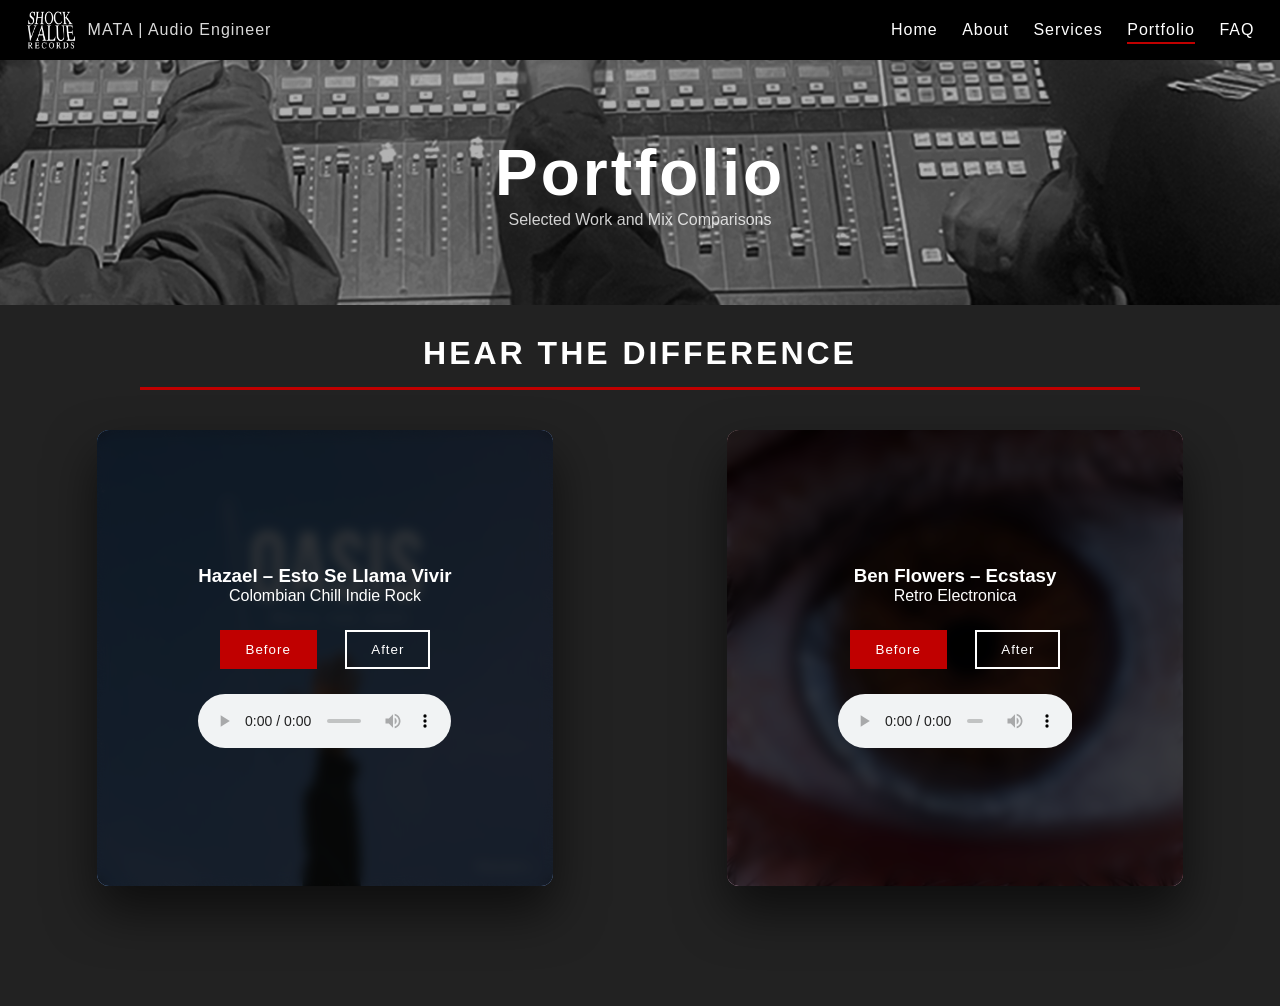
==== portfolio.html @ 314440b4 "Add files via upload" ====
<!DOCTYPE html>
<html lang="en">
<head>
  <meta charset="UTF-8">
  <meta name="viewport" content="width=device-width, initial-scale=1.0">
  <title>Portfolio | Shock Value Records</title>

  <link rel="stylesheet" href="assets/style.css">
</head>

<body>

<header class="navbar">
  <div class="nav-container">

    <div class="logo">
      <a href="index.html" class="logo-wrap">
        <img src="assets/images/svrecslogo.png" alt="Shock Value Logo">
        <span class="logo-text">MATA | Audio Engineer</span>
      </a>
    </div>

    <div class="nav-right">

      <div class="hamburger" id="hamburger">
        <span></span>
        <span></span>
        <span></span>
      </div>

      <nav class="nav-links" id="navLinks">
        <a href="index.html">Home</a>
        <a href="about.html">About</a>
        <a href="services.html">Services</a>
        <a href="portfolio.html" class="active">Portfolio</a>
        <a href="faq.html">FAQ</a>
      </nav>

    </div>

  </div>
</header>

<!-- PORTFOLIO HERO -->
<section class="portfolio-hero">

  <div class="portfolio-hero-overlay"></div>

  <div class="portfolio-hero-content">
    <h1>Portfolio</h1>
    <p>Selected Work and Mix Comparisons</p>
  </div>

</section>

<!-- HEAR THE DIFFERENCE -->
<section class="comparison-section">

  <h2 class="section-title">HEAR THE DIFFERENCE</h2>

  <div class="comparison-grid">

    <!-- LEFT COLUMN -->
    <div class="comparison-card"
         data-before="https://github.com/MataMusicEngineer/audio-b4-a4tr/raw/refs/heads/main/Hazael%20-%20Esto%20se%20llama%20vivir%20(Compilacio%CC%81n)%200_02.mp3"
         data-after="https://github.com/MataMusicEngineer/audio-b4-a4tr/raw/refs/heads/main/EstoSeLlamaVivir_Full_Master5.01_02.mp3"
         style="background-image: url('assets/images/hazaelart.jpeg');">

      <div class="comparison-overlay"></div>

      <div class="comparison-content">
        <h3>Hazael – Esto Se Llama Vivir</h3>
        <p class="genre">Colombian Chill Indie Rock</p>

        <div class="toggle-buttons">
          <button class="active-toggle" onclick="switchAudio(this, 'before')">Before</button>
          <button onclick="switchAudio(this, 'after')">After</button>
        </div>

        <audio controls class="comparison-audio">
          <source src="https://github.com/MataMusicEngineer/audio-b4-a4tr/raw/refs/heads/main/Hazael%20-%20Esto%20se%20llama%20vivir%20(Compilacio%CC%81n)%200_02.mp3" type="audio/mpeg">
        </audio>
      </div>

    </div>

    <!-- RIGHT COLUMN - BEN FLOWERS -->
<div class="comparison-card"
     data-before="https://github.com/MataMusicEngineer/audio-b4-a4tr/raw/refs/heads/main/Ecstasy_UnmasteredWAV-02.mp3"
     data-after="https://github.com/MataMusicEngineer/audio-b4-a4tr/raw/refs/heads/main/BenFlowers_FinalMix5_MixMastered-02.mp3"
     style="background-image: url('assets/images/benart.jpg');">

  <div class="comparison-overlay"></div>

  <div class="comparison-content">

    <h3>Ben Flowers – Ecstasy</h3>
    <p class="genre">Retro Electronica</p>

    <div class="toggle-buttons">
      <button class="active-toggle" onclick="switchAudio(this, 'before')">Before</button>
      <button onclick="switchAudio(this, 'after')">After</button>
    </div>

    <audio controls class="comparison-audio">
      <source src="https://github.com/MataMusicEngineer/audio-b4-a4tr/raw/refs/heads/main/Ecstasy_UnmasteredWAV-02.mp3" type="audio/mpeg">
    </audio>

  </div>
</div>

  </div>

</section>

<script src="assets/script.js"></script>
</body>
</html>
---- assets/style.css ----
.nav-links a {
  color: white;
  text-decoration: none;
  font-size: 1rem;
  letter-spacing: 1px;
  position: relative;
}

/* Underline animation base */
.nav-links a::after {
  content: "";
  position: absolute;
  left: 0;
  bottom: -6px;
  width: 0%;
  height: 2px;
  background: #c00000;
  transition: width 0.3s ease;
}

/* Hover effect */
.nav-links a:hover::after {
  width: 100%;
}

/* Active page indicator */
.nav-links a.active::after {
  width: 100%;
}
* {
  margin: 0;
  padding: 0;
  box-sizing: border-box;
}

body {
  font-family: Arial, sans-serif;
  background-color: #222222;
  color: white;
}

.navbar {
  background-color: black;
  height: 60px;
  display: flex;
  align-items: center;
  width: 100%;

  position: fixed;
  top: 0;
  left: 0;
  z-index: 1000;
}

.nav-container {
  width: 96%;
  max-width: 1600px;
  margin: 0 auto;
  display: flex;
  justify-content: space-between;
  align-items: center;
}

nav a {
  color: white;
  text-decoration: none;
  margin-left: 20px;
}
.logo-wrap {
  display: flex;
  align-items: center;
  text-decoration: none;
}

.logo img {
  height: 50px;
  width: auto;
  margin-right: 12px;
}

.logo-text {
  font-size: 1.0rem;
  font-weight: 400;
  letter-spacing: 1px;
  color: white;
  opacity: 0.85;
  transition: opacity 0.3s ease;
}

.logo-wrap:hover .logo-text {
  opacity: 1;
}

/* HERO SECTION */
.hero {
  position: relative;
  height: 100vh;

  background-image: url("../assets/images/Web banner.png");
  background-size: cover;
  background-position: center;
  background-repeat: no-repeat;

  display: flex;
  justify-content: center;
  align-items: center;
  text-align: center;
  padding: 0 20px;
}

.hero-overlay {
  position: absolute;
  inset: 0;
  background: rgba(0, 0, 0, 0.4);
}

.hero-content {
  position: relative;
  z-index: 2;
  max-width: 900px;
}

.hero-logo {
  width: 1000px;
  max-width: 100%;
  margin-bottom: 10px;
}

/* BOOK NOW BUTTON */
.btn-primary {
  display: inline-block;
  padding: 10px 30px;

  background-color: #c00000;
  color: white;

  text-decoration: none;
  font-weight: 600;
  font-size: 1.0rem;
  letter-spacing: 1.5px;

  border: 1px solid #c00000;
  border-radius: 0;
	
	margin-top: 20px;

  transition: all 0.3s ease;
}

.btn-primary:hover {
  background-color: transparent;
  color: #c00000;
}

/* NAV RIGHT WRAPPER */
.nav-right {
  display: flex;
  align-items: center;
}

/* HAMBURGER */
.hamburger {
  display: none;
  flex-direction: column;
  cursor: pointer;
  gap: 5px;
}

.hamburger span {
  width: 25px;
  height: 2px;
  background: white;
}

/* DEFAULT NAV LINKS */
.nav-links.active {
  display: flex;
}

/* MOBILE STYLES */
@media (max-width: 900px) {

  .nav-links {
    position: absolute;
    top: 60px;
    right: 0;
    background: black;
    flex-direction: column;
    width: 220px;
    padding: 20px;
    display: none;
  }

  .nav-links a {
    margin-bottom: 15px;
  }

  .hamburger {
    display: flex;
  }

}
/* ABOUT HERO */
.about-hero {
  position: relative;
  height: 383px;

  background-image: url("../assets/images/abouthero.jpg");
  background-size: cover;
  background-position: center;
  background-repeat: no-repeat;

  display: flex;
  justify-content: center;
  align-items: center;
  text-align: center;
}

.about-hero-overlay {
  position: absolute;
  inset: 0;
  background: rgba(0, 0, 0, 0.4);
}

.about-hero-content {
  position: relative;
  z-index: 2;

  display: flex;
  flex-direction: column;
  align-items: center;
  gap: 20px;
	
	transform: translateY(40px);
}

.about-hero h1 {
  font-size: 1.2rem;
  letter-spacing: 2px;
  font-weight: 500;
  letter-spacing: 3px;
  font-weight: 500;
}

.about-hero-logo {
  width: 800px;
  max-width: 100%;
}

/* ABOUT INTRO SECTION */
.about-intro {
  padding: 10px 20px 30px 20px;
  text-align: center;
}

.about-intro-wrapper {
  max-width: 800px;
  margin: 0 auto;
}

.about-image {
  width: 380px;
  max-width: 90%;
  margin-bottom: 10px;
}

.about-name {
  font-size: 2rem;
  letter-spacing: 4px;
  font-weight: 700;
  margin-bottom: 10px;
}

.about-title {
  font-weight: 500;
  margin-bottom: 6px;
}

.location {
  opacity: 0.7;
  margin-bottom: 25px;
  letter-spacing: 1px;
}

.about-specialties p {
  margin: 6px 0;
}

.about-intro .btn-primary {
  margin-top: 30px;
}

/* FULL BIO SECTION */
.about-full-bio {
  max-width: 800px;
  margin: 0px auto 120px auto;
  padding: 10px 10px;

  background: rgba(255, 255, 255, 0.05);  /* subtle light tint */
  border: 1px solid rgba(255, 255, 255, 0.08);

  backdrop-filter: blur(4px); /* optional subtle polish */

  display: none; /* hidden initially */
}

.bio-wrapper p {
  margin-bottom: 20px;
  line-height: 1.7;
  opacity: 0.9;
}

/* SERVICES HERO */
.services-hero {
  position: relative;
  height: 305px;

  background-image: url("../assets/images/serviceshero.jpg");
  background-size: cover;
  background-position: center;
  background-repeat: no-repeat;

  display: flex;
  justify-content: center;
  align-items: center;
  text-align: center;
}

.services-hero-overlay {
  position: absolute;
  inset: 0;
  background: rgba(0, 0, 0, 0.2);
}

.services-hero-content {
  position: relative;
  z-index: 2;
  transform: translateY(30px);
}

.services-hero h1 {
  font-size: clamp(2rem, 4vw, 3rem);
  letter-spacing: 3px;
}
/* SERVICES SECTION */
.services-section {
  padding: 40px 0px;
}

.services-grid {
  max-width: 1200px;
  margin: 0 auto;
  display: grid;
  grid-template-columns: 1fr 1fr;
  gap: 60px;
}

/* SERVICE CARD */
.service-card {
  text-align: center; /* keeps image + title centered */
}

.service-card img {
  width: 100%;
  margin-bottom: 25px;
}

.service-card h2 {
  margin-bottom: 5px;
  letter-spacing: 2px;
}

/* LEFT-ALIGNED PARAGRAPH FOR PROFESSIONAL LOOK */
.service-card p {
  max-width: 550px;
  margin: 0 auto;
  text-align: left;
  line-height: 1.7;
  opacity: 0.9;
}

/* MOBILE STACK */
@media (max-width: 900px) {
  .services-grid {
    grid-template-columns: 1fr;
  }
	.services-section {
    padding: 80px 30px;
  }

  .service-card p {
    max-width: 100%;
  }
}

/* BOOKING SECTION */
.services-book {
  text-align: center;
  padding: 0px 20px 60px 20px;
}

.services-book h2 {
  margin-bottom: 0px;
  letter-spacing: 2px;
}

/* PORTFOLIO HERO */
.portfolio-hero {
  position: relative;
  height: 305px; /* SAME as services hero */

  background-image: url("../assets/images/portfoliohero.png");
  background-size: cover;
  background-position: center;
  background-repeat: no-repeat;

  display: flex;
  justify-content: center;
  align-items: center;
  text-align: center;
}

.portfolio-hero-overlay {
  position: absolute;
  inset: 0;
  background: rgba(0, 0, 0, 0.3); /* same overlay strength */
}

.portfolio-hero-content {
  position: relative;
  z-index: 2;
  transform: translateY(30px);
}

.portfolio-hero h1 {
  font-size: clamp(4rem, 4vw, 3rem);
  letter-spacing: 3px;
  margin-bottom: 1px;
}

.portfolio-hero p {
  opacity: 0.8;
}

/* SECTION TITLE */
.section-title {
  text-align: center;
  margin: 30px 0 40px 0;
  letter-spacing: 3px;
  font-size: 2rem;
  position: relative;
}

.section-title::after {
  content: "";
  display: block;
  width: 1000px;
  height: 3px;
  background-color: #c00000;
  margin: 15px auto 0 auto;
}

/* GRID LAYOUT */
.comparison-section {
  padding: 0 40px 120px 40px;
}

.comparison-grid {
  max-width: 1300px;
  margin: 0 auto;
  display: grid;
  grid-template-columns: 1fr 1fr;
  gap: 60px;
}

/* CARD */
.comparison-card {
  position: relative;
  width: 80%;
  aspect-ratio: 1 / 1;   /* 🔥 makes it a perfect square */
	
 
  margin: 0 auto;

  padding: 40px;

  background-size: cover;
  background-position: center;
  background-repeat: no-repeat;

  border-radius: 12px;
  overflow: hidden;

  display: flex;
  align-items: center;
  justify-content: center;

  box-shadow: 0 25px 50px rgba(0,0,0,0.6);
}

.comparison-overlay {
  position: absolute;
  inset: 0;
  background: rgba(0,0,0,0.75);
  backdrop-filter: blur(6px);
}

.comparison-content {
  position: relative;
  z-index: 2;
  text-align: center;
  max-width: 500px;
}

/* BUTTONS */
.toggle-buttons {
  margin: 25px 0;
}

.toggle-buttons button {
  background: transparent;
  border: 2px solid #ffffff;
  color: #ffffff;
  padding: 10px 24px;
  margin: 0 12px;
  cursor: pointer;
  letter-spacing: 1px;
  transition: 0.3s ease;
}

.toggle-buttons button:hover {
  background: #c00000;
  border-color: #c00000;
  color: #fff;
}

.comparison-audio {
  width: 100%;
  max-width: 400px;
}

/* EMPTY CARD */
.empty-card {
  background-color: #111;
}

/* MOBILE STACK */
@media (max-width: 1000px) {
  .comparison-grid {
    grid-template-columns: 1fr;
  }
}
/* ACTIVE TOGGLE BUTTON */
.toggle-buttons button.active-toggle {
  background: #c00000;
  border-color: #c00000;
  color: #ffffff;
}

/* existing mobile rules */
@media (max-width: 1000px) {
  .comparison-grid {
    grid-template-columns: 1fr;
  }
}

/* ABOUT AND PORTFOLIO HERO MOBILE ADJUSTMENT */
@media (max-width: 900px) {

  .about-hero {
    background-position: 70% center;
  }
	  .portfolio-hero {
    background-position: 75% center;
  }

}

/* FAQ HERO */
.faq-hero {
  position: relative;
  height: 305px;

  background-image: url("../assets/images/faqhero.jpg");
  background-size: cover;
  background-position: center;
  background-repeat: no-repeat;

  display: flex;
  align-items: center;
  justify-content: center;
  text-align: center;
}

.faq-hero-overlay {
  position: absolute;
  inset: 0;
  background: rgba(0,0,0,0.5);
}

.faq-hero-content {
  position: relative;
  z-index: 2;
  transform: translateY(20px);
}

.faq-hero h1 {
  font-size: clamp(3rem, 5vw, 4rem);
  letter-spacing: 3px;
}

/* FAQ INTRO */
.faq-intro {
  max-width: 1010px;
  margin: 20px auto 20px auto;
  padding: 0 30px;
  text-align: center;
  line-height: 1.8;
  opacity: 0.9;
}

/* FAQ SECTION */
.faq-section {
  padding: 0 30px 120px 30px;
}

.faq-container {
  max-width: 1000px;
  margin: 0 auto;
}

/* FAQ ITEM */
.faq-item {
  border-bottom: 1px solid rgba(255,255,255,0.15);
  padding: 28px 20px;
  cursor: pointer;
  transition: background 0.3s ease;
}

.faq-item:hover {
  background: rgba(255,255,255,0.03);
}

/* QUESTION ROW */
.faq-question {
  font-size: 1.3rem;
  font-weight: 600;
  display: flex;
  justify-content: space-between;
  align-items: center;
  letter-spacing: 0.5px;
}

/* Chevron icon */
.faq-icon {
  font-size: 1.4rem;
  transition: transform 0.3s ease;
}

/* Rotate chevron when open */
.faq-item.active .faq-icon {
  transform: rotate(180deg);
}

/* ANSWER */
.faq-answer {
  max-height: 0;
  overflow: hidden;
  transition: 
    max-height 0.4s ease,
    opacity 0.3s ease,
    transform 0.3s ease;
  margin-top: 0;
  line-height: 1.75;
  opacity: 0;
  transform: translateY(-5px);
}

/* ACTIVE STATE */
.faq-item.active .faq-answer {
  max-height: 600px;
  margin-top: 18px;
  opacity: 0.95;
  transform: translateY(0);
}

/* Optional subtle red highlight when active */
.faq-item.active .faq-question {
  color: #c00000;
}
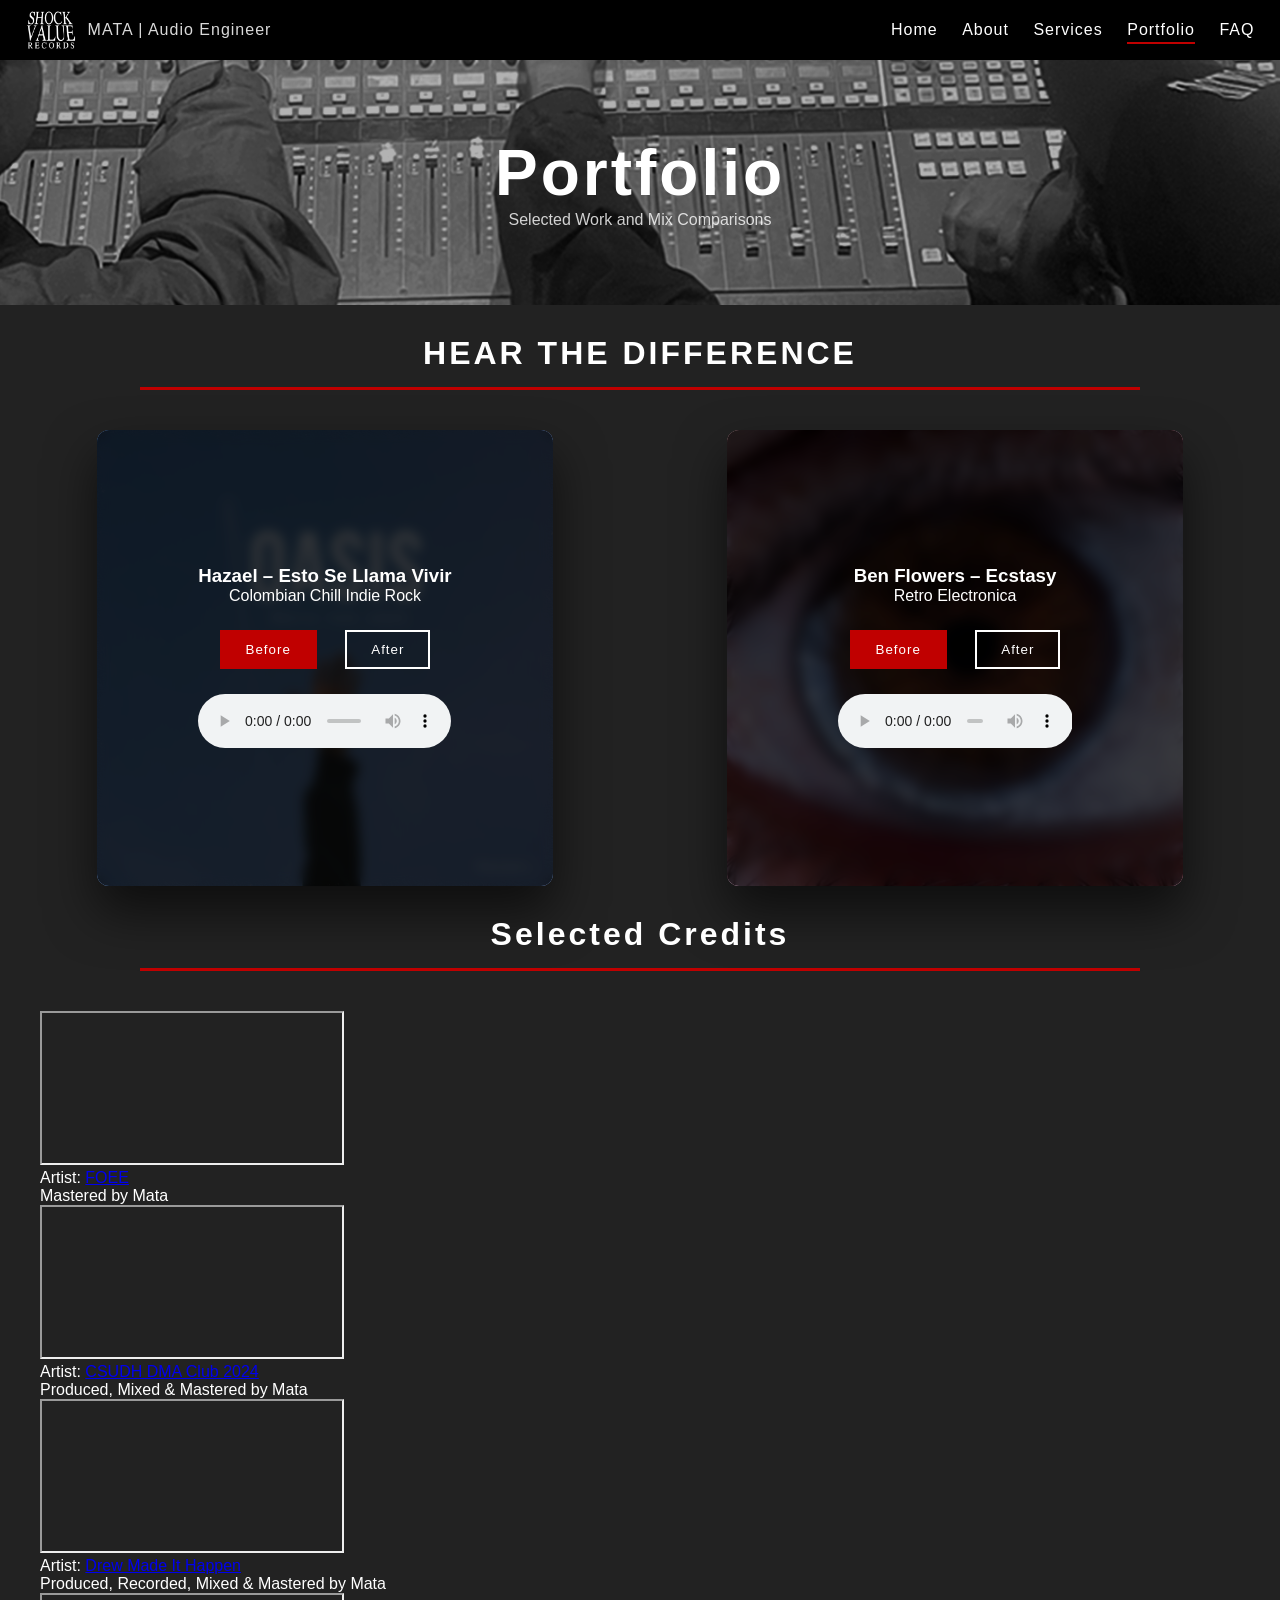
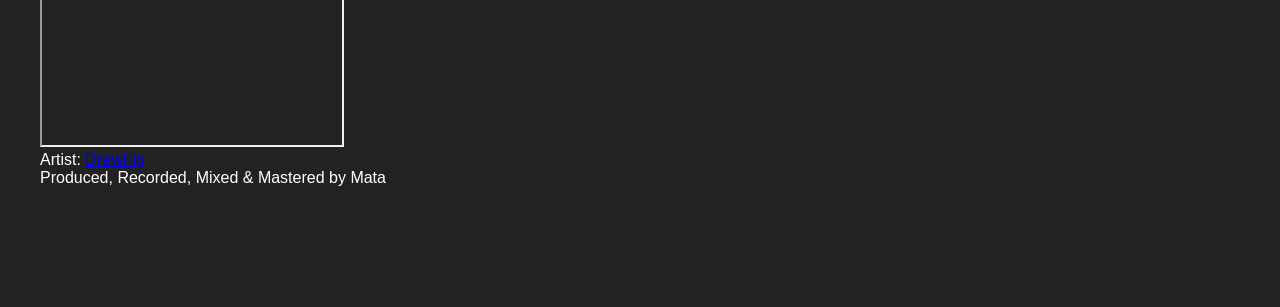
==== commit 58c96857: "Add files via upload" ====
--- a/portfolio.html
+++ b/portfolio.html
@@ -110,7 +110,110 @@
 </div>
 
   </div>
-
+<section class="credits-section">
+
+  <h2 class="section-title">Selected Credits</h2>
+
+  <div class="credits-grid">
+
+    <!-- CREDIT ITEM 1 -->
+    <div class="credit-card">
+
+      <div class="credit-player">
+        <iframe data-testid="embed-iframe"
+          src="https://open.spotify.com/embed/track/0Fgjkf7g6sy2BLgRD6Ar7K?utm_source=generator&theme=0"
+          allow="autoplay; clipboard-write; encrypted-media; fullscreen; picture-in-picture"
+          loading="lazy">
+        </iframe>
+      </div>
+
+      <div class="credit-info">
+        <p>
+          Artist:
+          <a href="https://music.apple.com/us/artist/foee/1752028701"
+             target="_blank">
+            FOEE
+          </a>
+        </p>
+
+        <p>Mastered by Mata</p>
+      </div>
+
+    </div>
+<!-- CREDIT ITEM 2 -->
+<div class="credit-card">
+
+  <div class="credit-player">
+    <iframe
+      src="https://w.soundcloud.com/player/?url=https%3A//api.soundcloud.com/tracks/soundcloud%253Atracks%253A1819788666&color=%23ff5500&auto_play=false&hide_related=false&show_comments=false&show_user=false&show_reposts=false&visual=true"
+      allow="autoplay">
+    </iframe>
+  </div>
+
+  <div class="credit-info">
+    <p>
+      Artist:
+      <a href="https://soundcloud.com/dma-club"
+         target="_blank">
+        CSUDH DMA Club 2024
+      </a>
+    </p>
+
+    <p>Produced, Mixed & Mastered by Mata</p>
+  </div>
+
+</div>
+	  
+<!-- CREDIT ITEM 3 -->
+<div class="credit-card">
+
+  <div class="credit-player">
+    <iframe
+      src="https://w.soundcloud.com/player/?url=https%3A//api.soundcloud.com/playlists/soundcloud%253Aplaylists%253A480808820&color=%23ff5500&auto_play=false&hide_related=false&show_comments=false&show_user=false&show_reposts=false&visual=true"
+      allow="autoplay">
+    </iframe>
+  </div>
+
+  <div class="credit-info">
+    <p>
+      Artist:
+      <a href="https://soundcloud.com/thetrending_sound"
+         target="_blank">
+        Drew Made It Happen
+      </a>
+    </p>
+
+    <p>Produced, Recorded, Mixed &amp; Mastered by Mata</p>
+  </div>
+
+</div>
+	  <!-- CREDIT ITEM 4 -->
+<div class="credit-card">
+
+  <div class="credit-player">
+    <iframe
+      src="https://w.soundcloud.com/player/?url=https%3A//api.soundcloud.com/tracks/soundcloud%253Atracks%253A331459670&color=%23ff5500&auto_play=false&hide_related=false&show_comments=false&show_user=false&show_reposts=false&visual=true"
+      allow="autoplay">
+    </iframe>
+  </div>
+
+  <div class="credit-info">
+    <p>
+      Artist:
+      <a href="https://soundcloud.com/drewfigg"
+         target="_blank">
+        DrewFig
+      </a>
+    </p>
+
+    <p>Produced, Recorded, Mixed & Mastered by Mata</p>
+  </div>
+
+</div>
+  </div>
+
+</section>
+	
 </section>
 
 <script src="assets/script.js"></script>
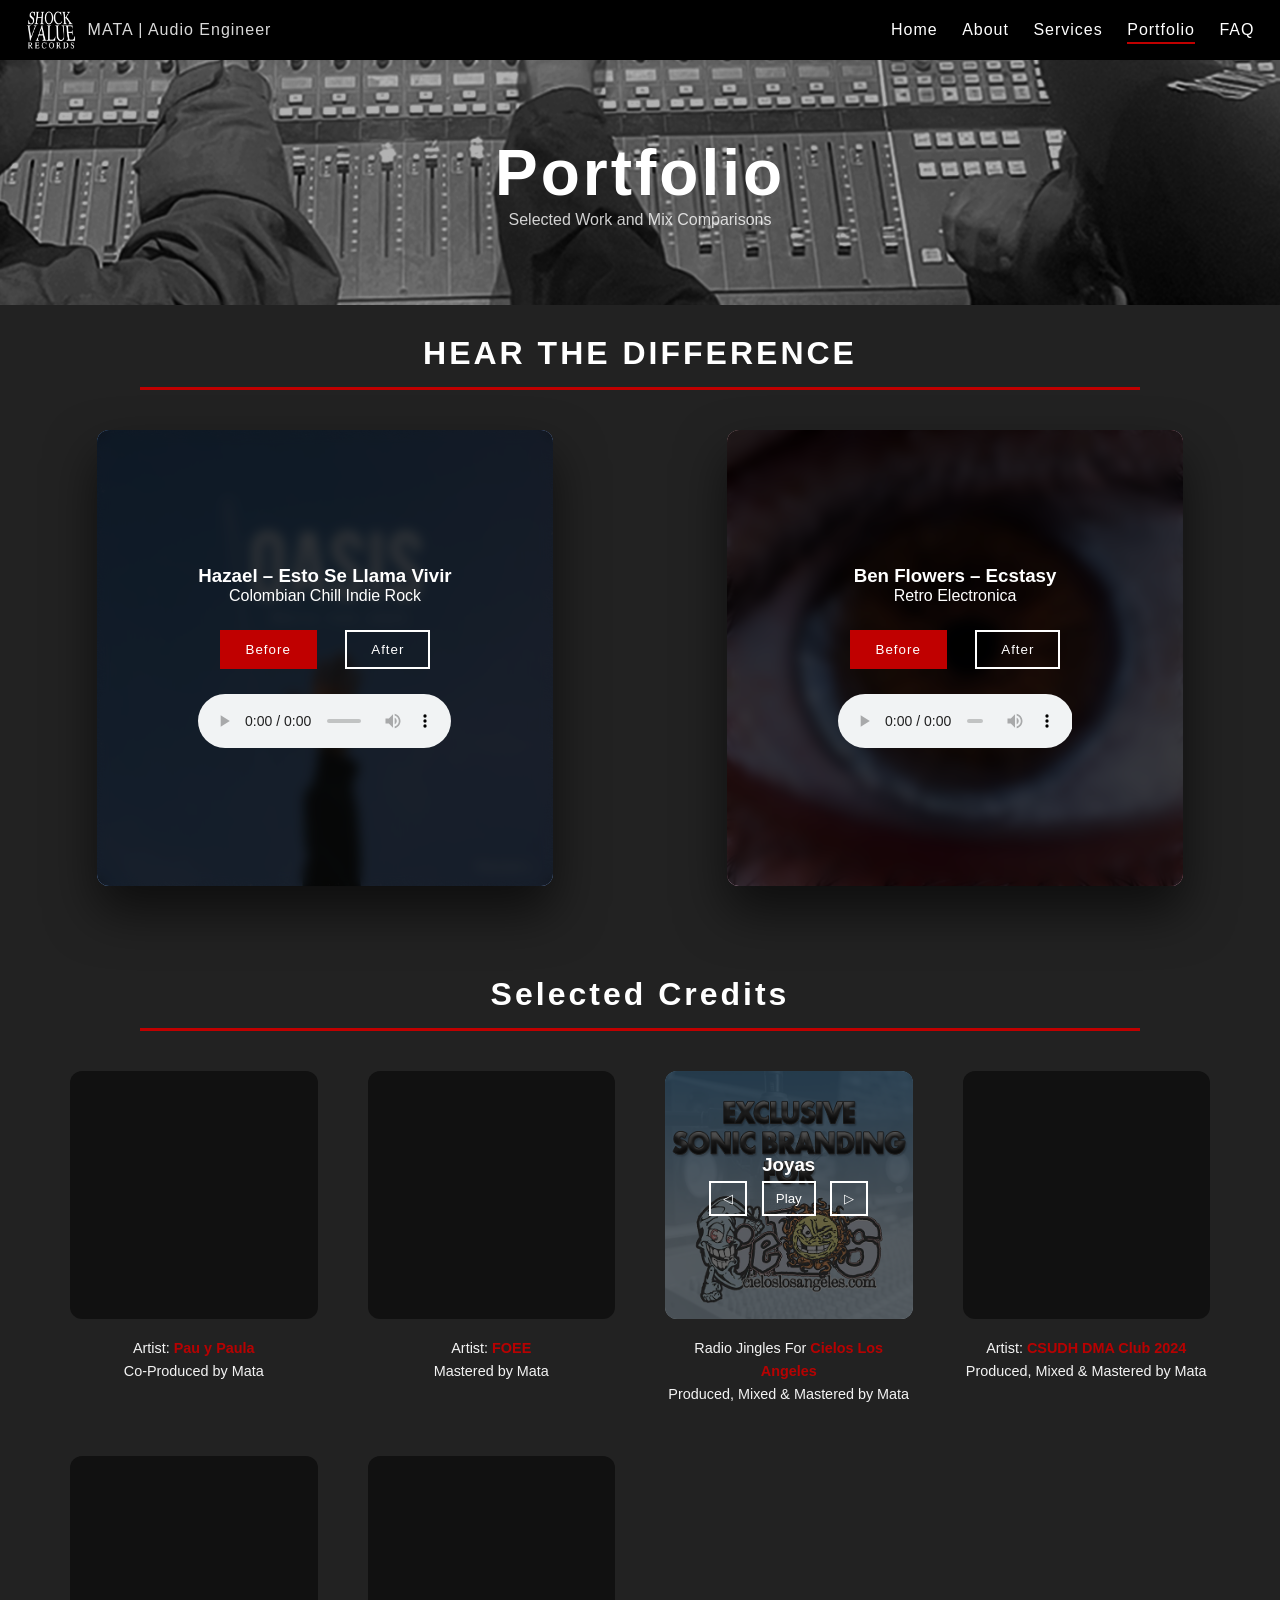
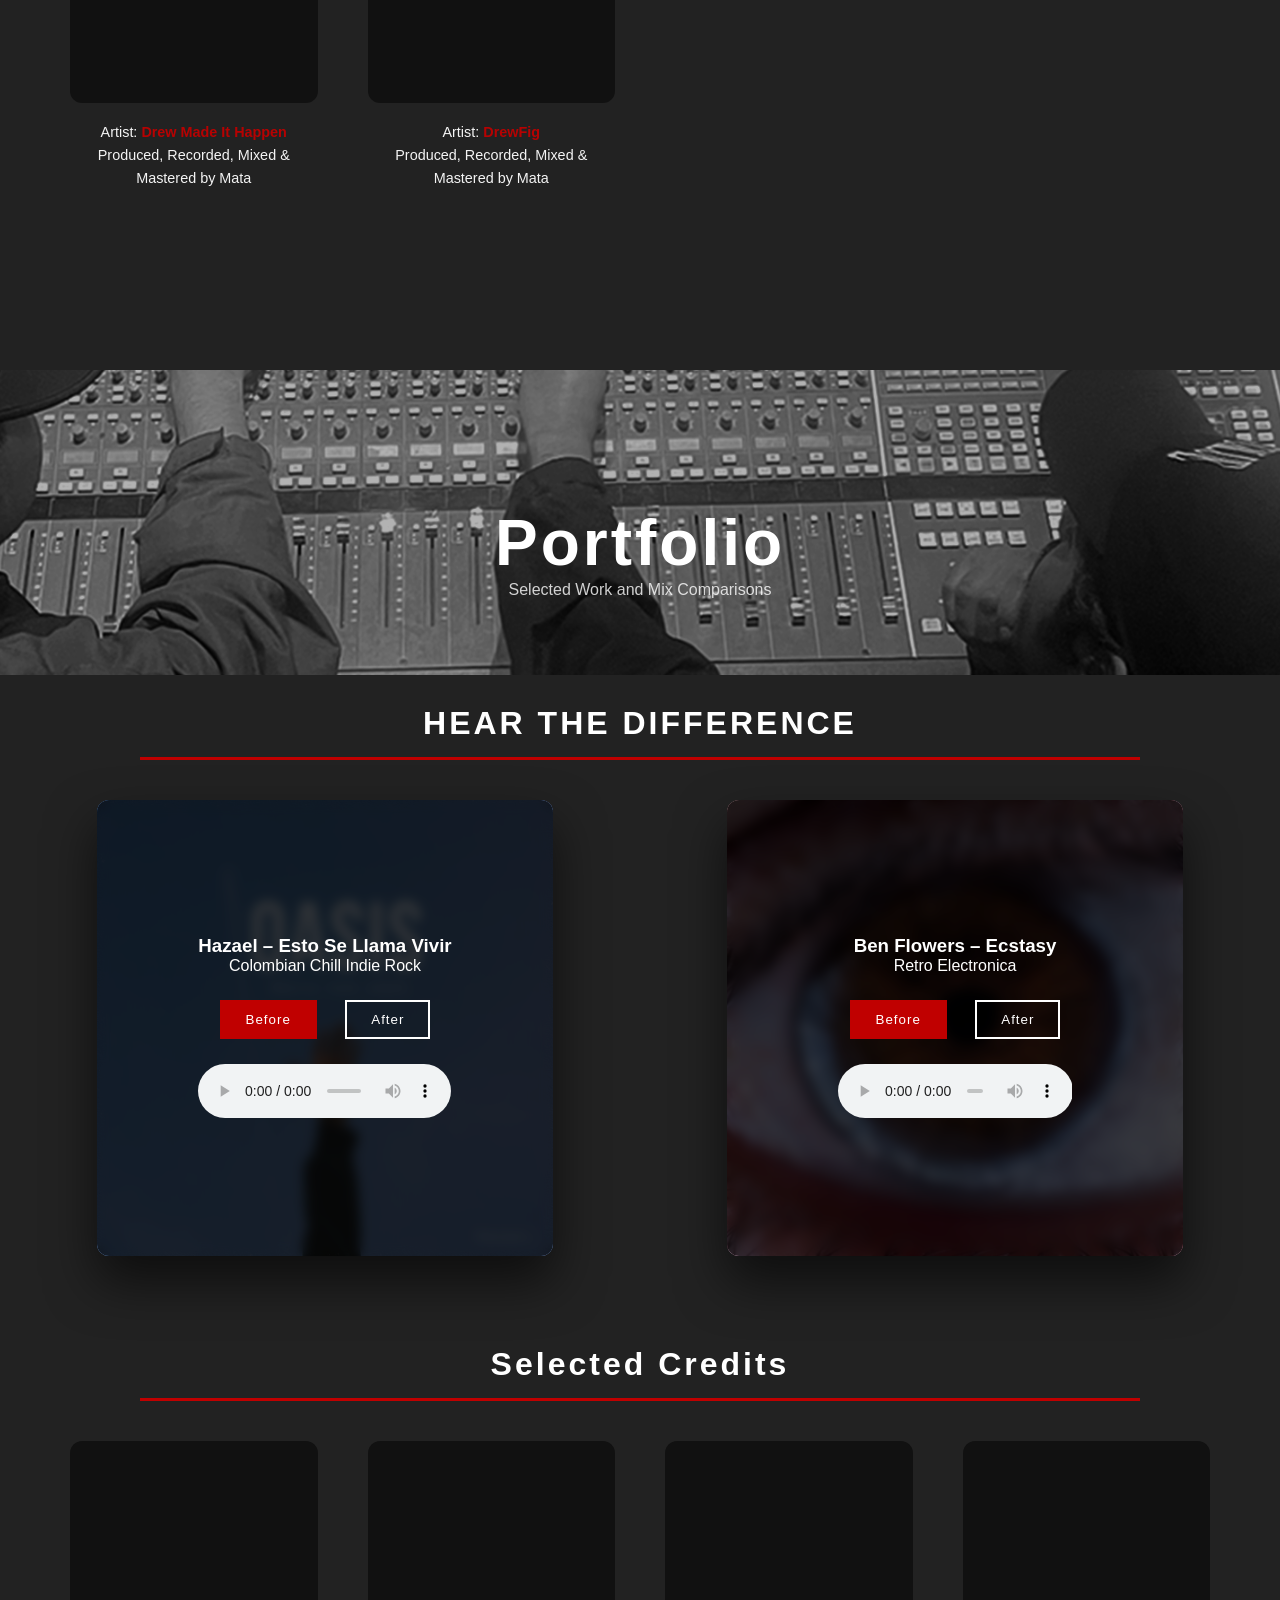
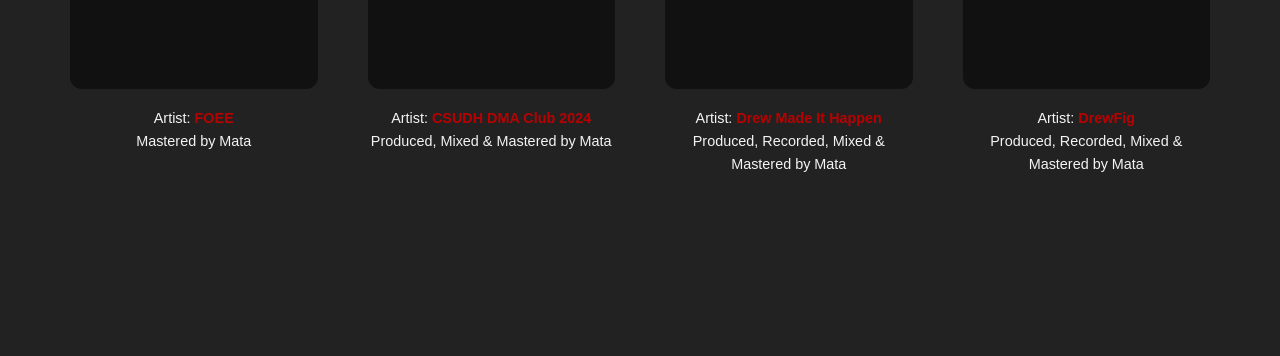
==== commit ec2b0501: "Update portfolio.html" ====
--- a/portfolio.html
+++ b/portfolio.html
@@ -115,6 +115,31 @@
   <h2 class="section-title">Selected Credits</h2>
 
   <div class="credits-grid">
+	  
+	  <!-- CREDIT ITEM 5 -->
+<div class="credit-card">
+
+  <div class="credit-player">
+    <iframe
+      src="https://open.spotify.com/embed/track/6A76I8PYRXkK8WqzqvxjqO?utm_source=generator&theme=0"
+      allow="autoplay; clipboard-write; encrypted-media; fullscreen; picture-in-picture"
+      loading="lazy">
+    </iframe>
+  </div>
+
+  <div class="credit-info">
+    <p>
+      Artist:
+      <a href="https://open.spotify.com/artist/5gSrEt0LJqECjB8Hg1LFBy"
+         target="_blank">
+        Pau y Paula
+      </a>
+    </p>
+
+    <p>Co-Produced by Mata</p>
+  </div>
+
+</div>
 
     <!-- CREDIT ITEM 1 -->
     <div class="credit-card">
@@ -140,6 +165,43 @@
       </div>
 
     </div>
+	  <!-- CREDIT ITEM (PLAYLIST) -->
+<div class="credit-card">
+
+  <div class="playlist-player">
+
+    <div class="playlist-overlay">
+		
+
+      <h3 id="trackTitle">Joyas</h3>
+		
+
+      <div class="playlist-controls">
+<button onclick="prevTrack()">◁</button>
+<button onclick="playPause()">Play</button>
+<button onclick="nextTrack()">▷</button>
+      </div>
+
+      <ul class="playlist-list" id="playlistList"></ul>
+
+    </div>
+
+    <audio id="audioPlayer"></audio>
+
+  </div>
+
+  <div class="credit-info">
+    <p>
+  Radio Jingles For 
+  <a href="https://cieloslosangeles.com/" target="_blank">
+    Cielos Los Angeles
+  </a>
+</p>
+    <p>Produced, Mixed & Mastered by Mata</p>
+  </div>
+
+</div>
+	  
 <!-- CREDIT ITEM 2 -->
 <div class="credit-card">
 
@@ -162,7 +224,7 @@
     <p>Produced, Mixed & Mastered by Mata</p>
   </div>
 
-</div>
+</div>	  
 	  
 <!-- CREDIT ITEM 3 -->
 <div class="credit-card">
@@ -218,4 +280,224 @@
 
 <script src="assets/script.js"></script>
 </body>
-</html>+</html><!DOCTYPE html>
+<html lang="en">
+<head>
+  <meta charset="UTF-8">
+  <meta name="viewport" content="width=device-width, initial-scale=1.0">
+  <title>Portfolio | Shock Value Records</title>
+
+  <link rel="stylesheet" href="assets/style.css">
+</head>
+
+<body>
+
+<header class="navbar">
+  <div class="nav-container">
+
+    <div class="logo">
+      <a href="index.html" class="logo-wrap">
+        <img src="assets/images/svrecslogo.png" alt="Shock Value Logo">
+        <span class="logo-text">MATA | Audio Engineer</span>
+      </a>
+    </div>
+
+    <div class="nav-right">
+
+      <div class="hamburger" id="hamburger">
+        <span></span>
+        <span></span>
+        <span></span>
+      </div>
+
+      <nav class="nav-links" id="navLinks">
+        <a href="index.html">Home</a>
+        <a href="about.html">About</a>
+        <a href="services.html">Services</a>
+        <a href="portfolio.html" class="active">Portfolio</a>
+        <a href="faq.html">FAQ</a>
+      </nav>
+
+    </div>
+
+  </div>
+</header>
+
+<!-- PORTFOLIO HERO -->
+<section class="portfolio-hero">
+
+  <div class="portfolio-hero-overlay"></div>
+
+  <div class="portfolio-hero-content">
+    <h1>Portfolio</h1>
+    <p>Selected Work and Mix Comparisons</p>
+  </div>
+
+</section>
+
+<!-- HEAR THE DIFFERENCE -->
+<section class="comparison-section">
+
+  <h2 class="section-title">HEAR THE DIFFERENCE</h2>
+
+  <div class="comparison-grid">
+
+    <!-- LEFT COLUMN -->
+    <div class="comparison-card"
+         data-before="https://github.com/MataMusicEngineer/audio-b4-a4tr/raw/refs/heads/main/Hazael%20-%20Esto%20se%20llama%20vivir%20(Compilacio%CC%81n)%200_02.mp3"
+         data-after="https://github.com/MataMusicEngineer/audio-b4-a4tr/raw/refs/heads/main/EstoSeLlamaVivir_Full_Master5.01_02.mp3"
+         style="background-image: url('assets/images/hazaelart.jpeg');">
+
+      <div class="comparison-overlay"></div>
+
+      <div class="comparison-content">
+        <h3>Hazael – Esto Se Llama Vivir</h3>
+        <p class="genre">Colombian Chill Indie Rock</p>
+
+        <div class="toggle-buttons">
+          <button class="active-toggle" onclick="switchAudio(this, 'before')">Before</button>
+          <button onclick="switchAudio(this, 'after')">After</button>
+        </div>
+
+        <audio controls class="comparison-audio">
+          <source src="https://github.com/MataMusicEngineer/audio-b4-a4tr/raw/refs/heads/main/Hazael%20-%20Esto%20se%20llama%20vivir%20(Compilacio%CC%81n)%200_02.mp3" type="audio/mpeg">
+        </audio>
+      </div>
+
+    </div>
+
+    <!-- RIGHT COLUMN - BEN FLOWERS -->
+<div class="comparison-card"
+     data-before="https://github.com/MataMusicEngineer/audio-b4-a4tr/raw/refs/heads/main/Ecstasy_UnmasteredWAV-02.mp3"
+     data-after="https://github.com/MataMusicEngineer/audio-b4-a4tr/raw/refs/heads/main/BenFlowers_FinalMix5_MixMastered-02.mp3"
+     style="background-image: url('assets/images/benart.jpg');">
+
+  <div class="comparison-overlay"></div>
+
+  <div class="comparison-content">
+
+    <h3>Ben Flowers – Ecstasy</h3>
+    <p class="genre">Retro Electronica</p>
+
+    <div class="toggle-buttons">
+      <button class="active-toggle" onclick="switchAudio(this, 'before')">Before</button>
+      <button onclick="switchAudio(this, 'after')">After</button>
+    </div>
+
+    <audio controls class="comparison-audio">
+      <source src="https://github.com/MataMusicEngineer/audio-b4-a4tr/raw/refs/heads/main/Ecstasy_UnmasteredWAV-02.mp3" type="audio/mpeg">
+    </audio>
+
+  </div>
+</div>
+
+  </div>
+<section class="credits-section">
+
+  <h2 class="section-title">Selected Credits</h2>
+
+  <div class="credits-grid">
+
+    <!-- CREDIT ITEM 1 -->
+    <div class="credit-card">
+
+      <div class="credit-player">
+        <iframe data-testid="embed-iframe"
+          src="https://open.spotify.com/embed/track/0Fgjkf7g6sy2BLgRD6Ar7K?utm_source=generator&theme=0"
+          allow="autoplay; clipboard-write; encrypted-media; fullscreen; picture-in-picture"
+          loading="lazy">
+        </iframe>
+      </div>
+
+      <div class="credit-info">
+        <p>
+          Artist:
+          <a href="https://music.apple.com/us/artist/foee/1752028701"
+             target="_blank">
+            FOEE
+          </a>
+        </p>
+
+        <p>Mastered by Mata</p>
+      </div>
+
+    </div>
+<!-- CREDIT ITEM 2 -->
+<div class="credit-card">
+
+  <div class="credit-player">
+    <iframe
+      src="https://w.soundcloud.com/player/?url=https%3A//api.soundcloud.com/tracks/soundcloud%253Atracks%253A1819788666&color=%23ff5500&auto_play=false&hide_related=false&show_comments=false&show_user=false&show_reposts=false&visual=true"
+      allow="autoplay">
+    </iframe>
+  </div>
+
+  <div class="credit-info">
+    <p>
+      Artist:
+      <a href="https://soundcloud.com/dma-club"
+         target="_blank">
+        CSUDH DMA Club 2024
+      </a>
+    </p>
+
+    <p>Produced, Mixed & Mastered by Mata</p>
+  </div>
+
+</div>
+	  
+<!-- CREDIT ITEM 3 -->
+<div class="credit-card">
+
+  <div class="credit-player">
+    <iframe
+      src="https://w.soundcloud.com/player/?url=https%3A//api.soundcloud.com/playlists/soundcloud%253Aplaylists%253A480808820&color=%23ff5500&auto_play=false&hide_related=false&show_comments=false&show_user=false&show_reposts=false&visual=true"
+      allow="autoplay">
+    </iframe>
+  </div>
+
+  <div class="credit-info">
+    <p>
+      Artist:
+      <a href="https://soundcloud.com/thetrending_sound"
+         target="_blank">
+        Drew Made It Happen
+      </a>
+    </p>
+
+    <p>Produced, Recorded, Mixed &amp; Mastered by Mata</p>
+  </div>
+
+</div>
+	  <!-- CREDIT ITEM 4 -->
+<div class="credit-card">
+
+  <div class="credit-player">
+    <iframe
+      src="https://w.soundcloud.com/player/?url=https%3A//api.soundcloud.com/tracks/soundcloud%253Atracks%253A331459670&color=%23ff5500&auto_play=false&hide_related=false&show_comments=false&show_user=false&show_reposts=false&visual=true"
+      allow="autoplay">
+    </iframe>
+  </div>
+
+  <div class="credit-info">
+    <p>
+      Artist:
+      <a href="https://soundcloud.com/drewfigg"
+         target="_blank">
+        DrewFig
+      </a>
+    </p>
+
+    <p>Produced, Recorded, Mixed & Mastered by Mata</p>
+  </div>
+
+</div>
+  </div>
+
+</section>
+	
+</section>
+
+<script src="assets/script.js"></script>
+</body>
+</html>
--- a/assets/style.css
+++ b/assets/style.css
@@ -454,9 +454,13 @@
 .section-title::after {
   content: "";
   display: block;
-  width: 1000px;
+
+  width: 100%;
+  max-width: 1000px;
+
   height: 3px;
   background-color: #c00000;
+
   margin: 15px auto 0 auto;
 }
 
@@ -687,4 +691,246 @@
 /* Optional subtle red highlight when active */
 .faq-item.active .faq-question {
   color: #c00000;
-}+}
+
+/* =========================
+   CREDITS SECTION
+========================= */
+
+.credits-section {
+  padding: 60px 30px;
+}
+
+.credits-grid {
+  max-width: 1300px;
+  margin: 0 auto;
+
+  display: grid;
+  grid-template-columns: repeat(4, 1fr);
+  gap: 50px;
+}
+
+.credit-card {
+  text-align: center;
+}
+
+.credit-player {
+  width: 100%;
+  aspect-ratio: 1 / 1;
+  border-radius: 12px;
+  overflow: hidden;
+  background: #111;
+}
+
+/* Make Spotify fill square */
+.credit-player iframe {
+  width: 100%;
+  height: 100%;
+  border: none;
+}
+
+.credit-info {
+  margin-top: 18px;
+  font-size: 0.9rem;
+  line-height: 1.6;
+  opacity: 0.95;
+}
+
+/* Artist link in red */
+.credit-info a {
+  color: #c00000;
+  text-decoration: none;
+  font-weight: 600;
+}
+
+.credit-info a:hover {
+  text-decoration: underline;
+}
+
+/* Responsive */
+
+@media (max-width: 1100px) {
+  .credits-grid {
+    grid-template-columns: repeat(2, 1fr);
+  }
+}
+
+@media (max-width: 600px) {
+  .credits-grid {
+    grid-template-columns: 1fr;
+  }
+}
+
+/* Full-width header inside grid */
+.grid-header {
+  grid-column: 1 / -1;
+  text-align: center;
+  margin: 60px 0 20px 0;
+}
+
+/* Playlist player styled like credit-player */
+.playlist-player {
+  position: relative;
+  width: 100%;
+  aspect-ratio: 1 / 1;
+
+  background: url("assets/images/playlistcover.jpg") center/cover no-repeat;
+
+  border-radius: 12px;
+  overflow: hidden;
+
+  display: flex;
+  align-items: center;
+  justify-content: center;
+}
+
+.playlist-overlay {
+  background: rgba(0,0,0,0.6);
+  width: 100%;
+  height: 100%;
+
+  display: flex;
+  flex-direction: column;
+  justify-content: center;
+  align-items: center;
+
+  text-align: center;
+  padding: 20px;
+}
+
+.playlist-controls button {
+  margin: 10px;
+  padding: 10px 15px;
+  border: 2px solid white;
+  background: none;
+  color: white;
+  cursor: pointer;
+}
+
+.playlist-controls button:hover {
+  background: white;
+  color: black;
+}
+/* Full-width header inside grid */
+.grid-header {
+  grid-column: 1 / -1;
+  text-align: center;
+  margin: 60px 0 20px 0;
+}
+
+/* Playlist player styled like credit-player */
+.playlist-player {
+  position: relative;
+  width: 100%;
+  aspect-ratio: 1 / 1;
+
+  background: url("assets/images/playlistcover.jpg") center/cover no-repeat;
+
+  border-radius: 12px;
+  overflow: hidden;
+
+  display: flex;
+  align-items: center;
+  justify-content: center;
+}
+
+.playlist-overlay {
+  background: rgba(0,0,0,0.6);
+  width: 100%;
+  height: 100%;
+
+  display: flex;
+  flex-direction: column;
+  justify-content: center;
+  align-items: center;
+
+  text-align: center;
+  padding: 20px;
+}
+
+.playlist-controls button {
+  margin: 10px;
+  padding: 10px 15px;
+  border: 2px solid white;
+  background: none;
+  color: white;
+  cursor: pointer;
+}
+
+.playlist-controls button:hover {
+  background: white;
+  color: black;
+}
+
+/* Playlist player (same size as credit-player) */
+.playlist-player {
+  position: relative;
+  width: 100%;
+  aspect-ratio: 1 / 1;
+
+  background: url("images/Cielos_Exclusive.png") center/cover no-repeat;
+
+  border-radius: 12px;
+  overflow: hidden;
+
+  display: flex;
+  align-items: center;
+  justify-content: center;
+}
+
+.playlist-overlay {
+  background: rgba(0,0,0,0.6);
+  width: 100%;
+  height: 100%;
+
+  display: flex;
+  flex-direction: column;
+  justify-content: center;
+  align-items: center;
+
+  padding: 15px;
+  text-align: center;
+}
+
+.playlist-controls button {
+  margin: 5px;
+  padding: 8px 12px;
+  border: 2px solid white;
+  background: none;
+  color: white;
+  cursor: pointer;
+}
+
+.playlist-controls button:hover {
+  background: white;
+  color: black;
+}
+
+/* Playlist list */
+.playlist-list {
+  margin-top: 15px;
+  padding: 0;
+  list-style: none;
+  width: 100%;
+}
+
+.playlist-list li {
+  padding: 10px 12px;
+  margin: 4px 0;
+  background: rgba(255,255,255,0.05);
+  border-radius: 6px;
+  cursor: pointer;
+  transition: 0.2s ease;
+  text-align: left;
+}
+
+.playlist-list li:hover {
+  background: rgba(255,255,255,0.15);
+}
+
+/* ACTIVE TRACK */
+.playlist-list li.active {
+  background: #c00000;
+  color: white;
+  font-weight: 600;
+}
--- a/assets/style.css
+++ b/assets/style.css
@@ -454,9 +454,13 @@
 .section-title::after {
   content: "";
   display: block;
-  width: 1000px;
+
+  width: 100%;
+  max-width: 1000px;
+
   height: 3px;
   background-color: #c00000;
+
   margin: 15px auto 0 auto;
 }
 
@@ -687,4 +691,246 @@
 /* Optional subtle red highlight when active */
 .faq-item.active .faq-question {
   color: #c00000;
-}+}
+
+/* =========================
+   CREDITS SECTION
+========================= */
+
+.credits-section {
+  padding: 60px 30px;
+}
+
+.credits-grid {
+  max-width: 1300px;
+  margin: 0 auto;
+
+  display: grid;
+  grid-template-columns: repeat(4, 1fr);
+  gap: 50px;
+}
+
+.credit-card {
+  text-align: center;
+}
+
+.credit-player {
+  width: 100%;
+  aspect-ratio: 1 / 1;
+  border-radius: 12px;
+  overflow: hidden;
+  background: #111;
+}
+
+/* Make Spotify fill square */
+.credit-player iframe {
+  width: 100%;
+  height: 100%;
+  border: none;
+}
+
+.credit-info {
+  margin-top: 18px;
+  font-size: 0.9rem;
+  line-height: 1.6;
+  opacity: 0.95;
+}
+
+/* Artist link in red */
+.credit-info a {
+  color: #c00000;
+  text-decoration: none;
+  font-weight: 600;
+}
+
+.credit-info a:hover {
+  text-decoration: underline;
+}
+
+/* Responsive */
+
+@media (max-width: 1100px) {
+  .credits-grid {
+    grid-template-columns: repeat(2, 1fr);
+  }
+}
+
+@media (max-width: 600px) {
+  .credits-grid {
+    grid-template-columns: 1fr;
+  }
+}
+
+/* Full-width header inside grid */
+.grid-header {
+  grid-column: 1 / -1;
+  text-align: center;
+  margin: 60px 0 20px 0;
+}
+
+/* Playlist player styled like credit-player */
+.playlist-player {
+  position: relative;
+  width: 100%;
+  aspect-ratio: 1 / 1;
+
+  background: url("assets/images/playlistcover.jpg") center/cover no-repeat;
+
+  border-radius: 12px;
+  overflow: hidden;
+
+  display: flex;
+  align-items: center;
+  justify-content: center;
+}
+
+.playlist-overlay {
+  background: rgba(0,0,0,0.6);
+  width: 100%;
+  height: 100%;
+
+  display: flex;
+  flex-direction: column;
+  justify-content: center;
+  align-items: center;
+
+  text-align: center;
+  padding: 20px;
+}
+
+.playlist-controls button {
+  margin: 10px;
+  padding: 10px 15px;
+  border: 2px solid white;
+  background: none;
+  color: white;
+  cursor: pointer;
+}
+
+.playlist-controls button:hover {
+  background: white;
+  color: black;
+}
+/* Full-width header inside grid */
+.grid-header {
+  grid-column: 1 / -1;
+  text-align: center;
+  margin: 60px 0 20px 0;
+}
+
+/* Playlist player styled like credit-player */
+.playlist-player {
+  position: relative;
+  width: 100%;
+  aspect-ratio: 1 / 1;
+
+  background: url("assets/images/playlistcover.jpg") center/cover no-repeat;
+
+  border-radius: 12px;
+  overflow: hidden;
+
+  display: flex;
+  align-items: center;
+  justify-content: center;
+}
+
+.playlist-overlay {
+  background: rgba(0,0,0,0.6);
+  width: 100%;
+  height: 100%;
+
+  display: flex;
+  flex-direction: column;
+  justify-content: center;
+  align-items: center;
+
+  text-align: center;
+  padding: 20px;
+}
+
+.playlist-controls button {
+  margin: 10px;
+  padding: 10px 15px;
+  border: 2px solid white;
+  background: none;
+  color: white;
+  cursor: pointer;
+}
+
+.playlist-controls button:hover {
+  background: white;
+  color: black;
+}
+
+/* Playlist player (same size as credit-player) */
+.playlist-player {
+  position: relative;
+  width: 100%;
+  aspect-ratio: 1 / 1;
+
+  background: url("images/Cielos_Exclusive.png") center/cover no-repeat;
+
+  border-radius: 12px;
+  overflow: hidden;
+
+  display: flex;
+  align-items: center;
+  justify-content: center;
+}
+
+.playlist-overlay {
+  background: rgba(0,0,0,0.6);
+  width: 100%;
+  height: 100%;
+
+  display: flex;
+  flex-direction: column;
+  justify-content: center;
+  align-items: center;
+
+  padding: 15px;
+  text-align: center;
+}
+
+.playlist-controls button {
+  margin: 5px;
+  padding: 8px 12px;
+  border: 2px solid white;
+  background: none;
+  color: white;
+  cursor: pointer;
+}
+
+.playlist-controls button:hover {
+  background: white;
+  color: black;
+}
+
+/* Playlist list */
+.playlist-list {
+  margin-top: 15px;
+  padding: 0;
+  list-style: none;
+  width: 100%;
+}
+
+.playlist-list li {
+  padding: 10px 12px;
+  margin: 4px 0;
+  background: rgba(255,255,255,0.05);
+  border-radius: 6px;
+  cursor: pointer;
+  transition: 0.2s ease;
+  text-align: left;
+}
+
+.playlist-list li:hover {
+  background: rgba(255,255,255,0.15);
+}
+
+/* ACTIVE TRACK */
+.playlist-list li.active {
+  background: #c00000;
+  color: white;
+  font-weight: 600;
+}
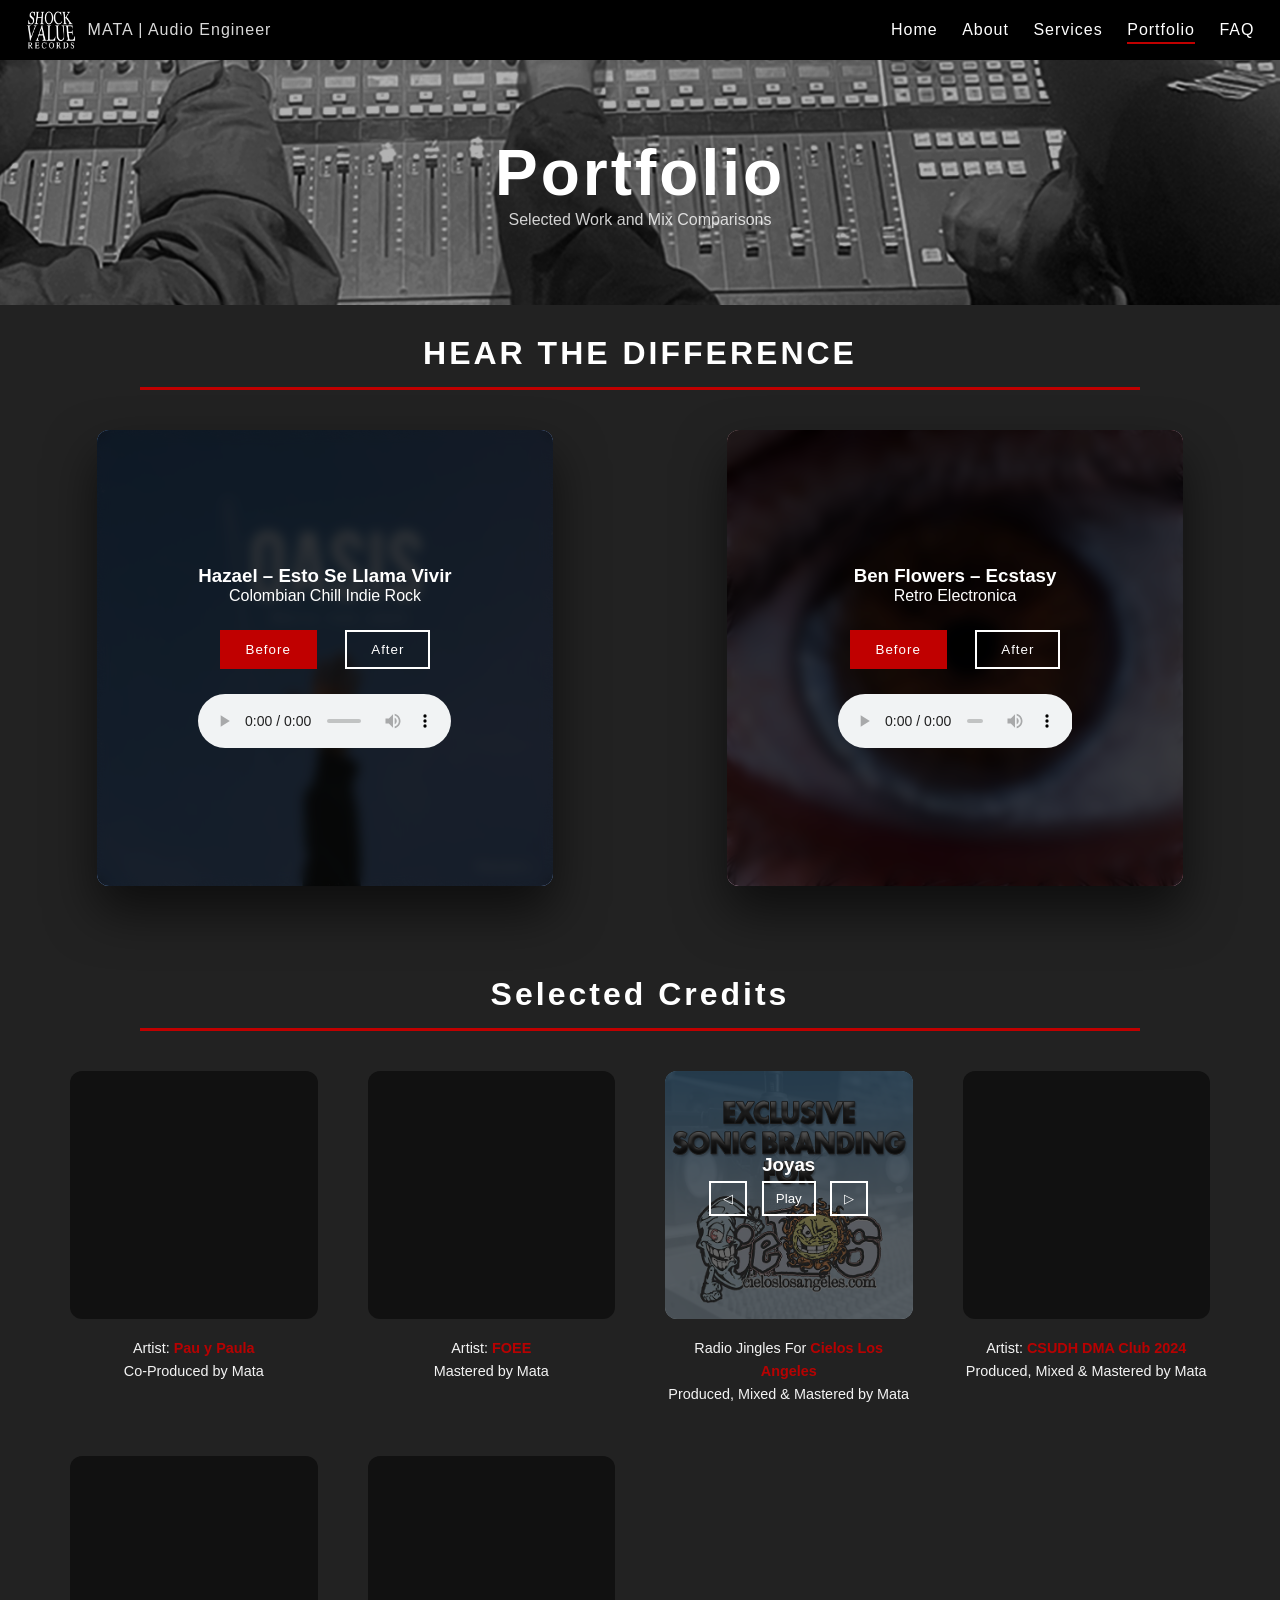
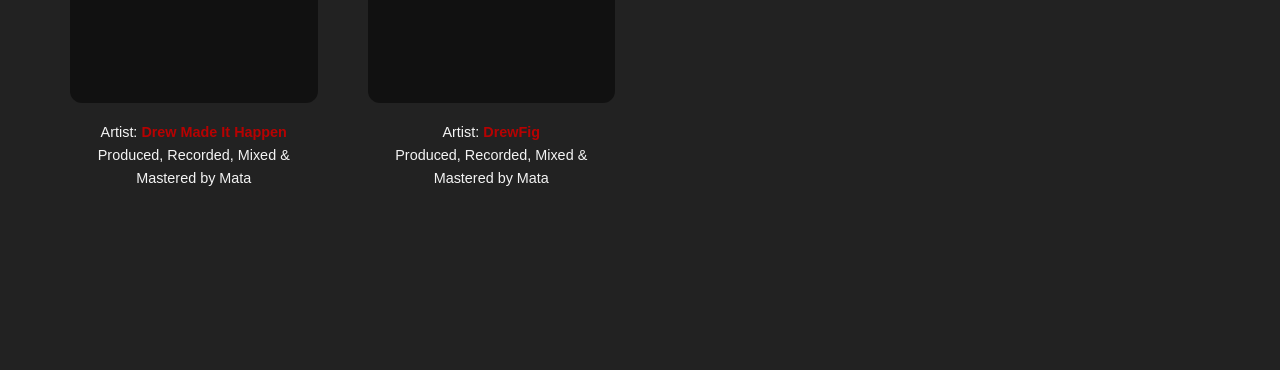
==== commit ddbbd099: "Replaced portfolio.html with clean version" ====
--- a/portfolio.html
+++ b/portfolio.html
@@ -280,224 +280,4 @@
 
 <script src="assets/script.js"></script>
 </body>
-</html><!DOCTYPE html>
-<html lang="en">
-<head>
-  <meta charset="UTF-8">
-  <meta name="viewport" content="width=device-width, initial-scale=1.0">
-  <title>Portfolio | Shock Value Records</title>
-
-  <link rel="stylesheet" href="assets/style.css">
-</head>
-
-<body>
-
-<header class="navbar">
-  <div class="nav-container">
-
-    <div class="logo">
-      <a href="index.html" class="logo-wrap">
-        <img src="assets/images/svrecslogo.png" alt="Shock Value Logo">
-        <span class="logo-text">MATA | Audio Engineer</span>
-      </a>
-    </div>
-
-    <div class="nav-right">
-
-      <div class="hamburger" id="hamburger">
-        <span></span>
-        <span></span>
-        <span></span>
-      </div>
-
-      <nav class="nav-links" id="navLinks">
-        <a href="index.html">Home</a>
-        <a href="about.html">About</a>
-        <a href="services.html">Services</a>
-        <a href="portfolio.html" class="active">Portfolio</a>
-        <a href="faq.html">FAQ</a>
-      </nav>
-
-    </div>
-
-  </div>
-</header>
-
-<!-- PORTFOLIO HERO -->
-<section class="portfolio-hero">
-
-  <div class="portfolio-hero-overlay"></div>
-
-  <div class="portfolio-hero-content">
-    <h1>Portfolio</h1>
-    <p>Selected Work and Mix Comparisons</p>
-  </div>
-
-</section>
-
-<!-- HEAR THE DIFFERENCE -->
-<section class="comparison-section">
-
-  <h2 class="section-title">HEAR THE DIFFERENCE</h2>
-
-  <div class="comparison-grid">
-
-    <!-- LEFT COLUMN -->
-    <div class="comparison-card"
-         data-before="https://github.com/MataMusicEngineer/audio-b4-a4tr/raw/refs/heads/main/Hazael%20-%20Esto%20se%20llama%20vivir%20(Compilacio%CC%81n)%200_02.mp3"
-         data-after="https://github.com/MataMusicEngineer/audio-b4-a4tr/raw/refs/heads/main/EstoSeLlamaVivir_Full_Master5.01_02.mp3"
-         style="background-image: url('assets/images/hazaelart.jpeg');">
-
-      <div class="comparison-overlay"></div>
-
-      <div class="comparison-content">
-        <h3>Hazael – Esto Se Llama Vivir</h3>
-        <p class="genre">Colombian Chill Indie Rock</p>
-
-        <div class="toggle-buttons">
-          <button class="active-toggle" onclick="switchAudio(this, 'before')">Before</button>
-          <button onclick="switchAudio(this, 'after')">After</button>
-        </div>
-
-        <audio controls class="comparison-audio">
-          <source src="https://github.com/MataMusicEngineer/audio-b4-a4tr/raw/refs/heads/main/Hazael%20-%20Esto%20se%20llama%20vivir%20(Compilacio%CC%81n)%200_02.mp3" type="audio/mpeg">
-        </audio>
-      </div>
-
-    </div>
-
-    <!-- RIGHT COLUMN - BEN FLOWERS -->
-<div class="comparison-card"
-     data-before="https://github.com/MataMusicEngineer/audio-b4-a4tr/raw/refs/heads/main/Ecstasy_UnmasteredWAV-02.mp3"
-     data-after="https://github.com/MataMusicEngineer/audio-b4-a4tr/raw/refs/heads/main/BenFlowers_FinalMix5_MixMastered-02.mp3"
-     style="background-image: url('assets/images/benart.jpg');">
-
-  <div class="comparison-overlay"></div>
-
-  <div class="comparison-content">
-
-    <h3>Ben Flowers – Ecstasy</h3>
-    <p class="genre">Retro Electronica</p>
-
-    <div class="toggle-buttons">
-      <button class="active-toggle" onclick="switchAudio(this, 'before')">Before</button>
-      <button onclick="switchAudio(this, 'after')">After</button>
-    </div>
-
-    <audio controls class="comparison-audio">
-      <source src="https://github.com/MataMusicEngineer/audio-b4-a4tr/raw/refs/heads/main/Ecstasy_UnmasteredWAV-02.mp3" type="audio/mpeg">
-    </audio>
-
-  </div>
-</div>
-
-  </div>
-<section class="credits-section">
-
-  <h2 class="section-title">Selected Credits</h2>
-
-  <div class="credits-grid">
-
-    <!-- CREDIT ITEM 1 -->
-    <div class="credit-card">
-
-      <div class="credit-player">
-        <iframe data-testid="embed-iframe"
-          src="https://open.spotify.com/embed/track/0Fgjkf7g6sy2BLgRD6Ar7K?utm_source=generator&theme=0"
-          allow="autoplay; clipboard-write; encrypted-media; fullscreen; picture-in-picture"
-          loading="lazy">
-        </iframe>
-      </div>
-
-      <div class="credit-info">
-        <p>
-          Artist:
-          <a href="https://music.apple.com/us/artist/foee/1752028701"
-             target="_blank">
-            FOEE
-          </a>
-        </p>
-
-        <p>Mastered by Mata</p>
-      </div>
-
-    </div>
-<!-- CREDIT ITEM 2 -->
-<div class="credit-card">
-
-  <div class="credit-player">
-    <iframe
-      src="https://w.soundcloud.com/player/?url=https%3A//api.soundcloud.com/tracks/soundcloud%253Atracks%253A1819788666&color=%23ff5500&auto_play=false&hide_related=false&show_comments=false&show_user=false&show_reposts=false&visual=true"
-      allow="autoplay">
-    </iframe>
-  </div>
-
-  <div class="credit-info">
-    <p>
-      Artist:
-      <a href="https://soundcloud.com/dma-club"
-         target="_blank">
-        CSUDH DMA Club 2024
-      </a>
-    </p>
-
-    <p>Produced, Mixed & Mastered by Mata</p>
-  </div>
-
-</div>
-	  
-<!-- CREDIT ITEM 3 -->
-<div class="credit-card">
-
-  <div class="credit-player">
-    <iframe
-      src="https://w.soundcloud.com/player/?url=https%3A//api.soundcloud.com/playlists/soundcloud%253Aplaylists%253A480808820&color=%23ff5500&auto_play=false&hide_related=false&show_comments=false&show_user=false&show_reposts=false&visual=true"
-      allow="autoplay">
-    </iframe>
-  </div>
-
-  <div class="credit-info">
-    <p>
-      Artist:
-      <a href="https://soundcloud.com/thetrending_sound"
-         target="_blank">
-        Drew Made It Happen
-      </a>
-    </p>
-
-    <p>Produced, Recorded, Mixed &amp; Mastered by Mata</p>
-  </div>
-
-</div>
-	  <!-- CREDIT ITEM 4 -->
-<div class="credit-card">
-
-  <div class="credit-player">
-    <iframe
-      src="https://w.soundcloud.com/player/?url=https%3A//api.soundcloud.com/tracks/soundcloud%253Atracks%253A331459670&color=%23ff5500&auto_play=false&hide_related=false&show_comments=false&show_user=false&show_reposts=false&visual=true"
-      allow="autoplay">
-    </iframe>
-  </div>
-
-  <div class="credit-info">
-    <p>
-      Artist:
-      <a href="https://soundcloud.com/drewfigg"
-         target="_blank">
-        DrewFig
-      </a>
-    </p>
-
-    <p>Produced, Recorded, Mixed & Mastered by Mata</p>
-  </div>
-
-</div>
-  </div>
-
-</section>
-	
-</section>
-
-<script src="assets/script.js"></script>
-</body>
 </html>
